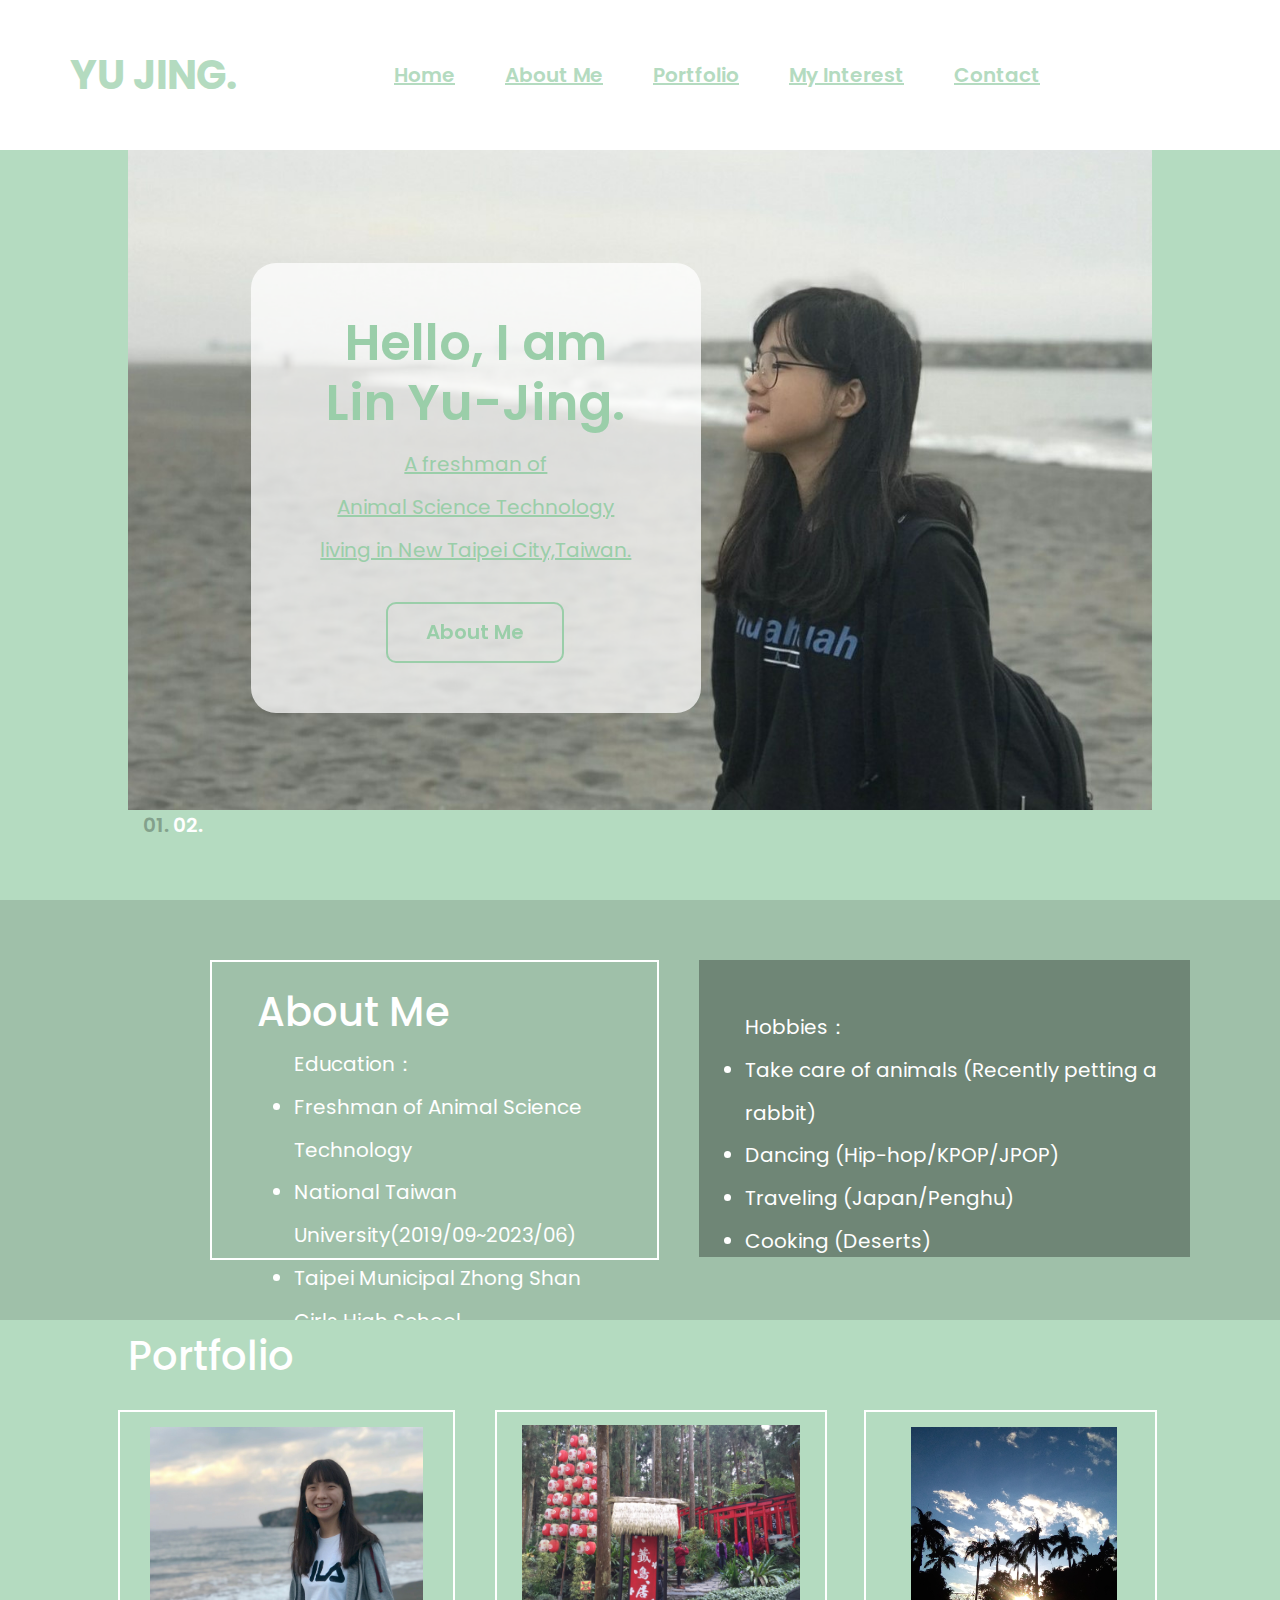
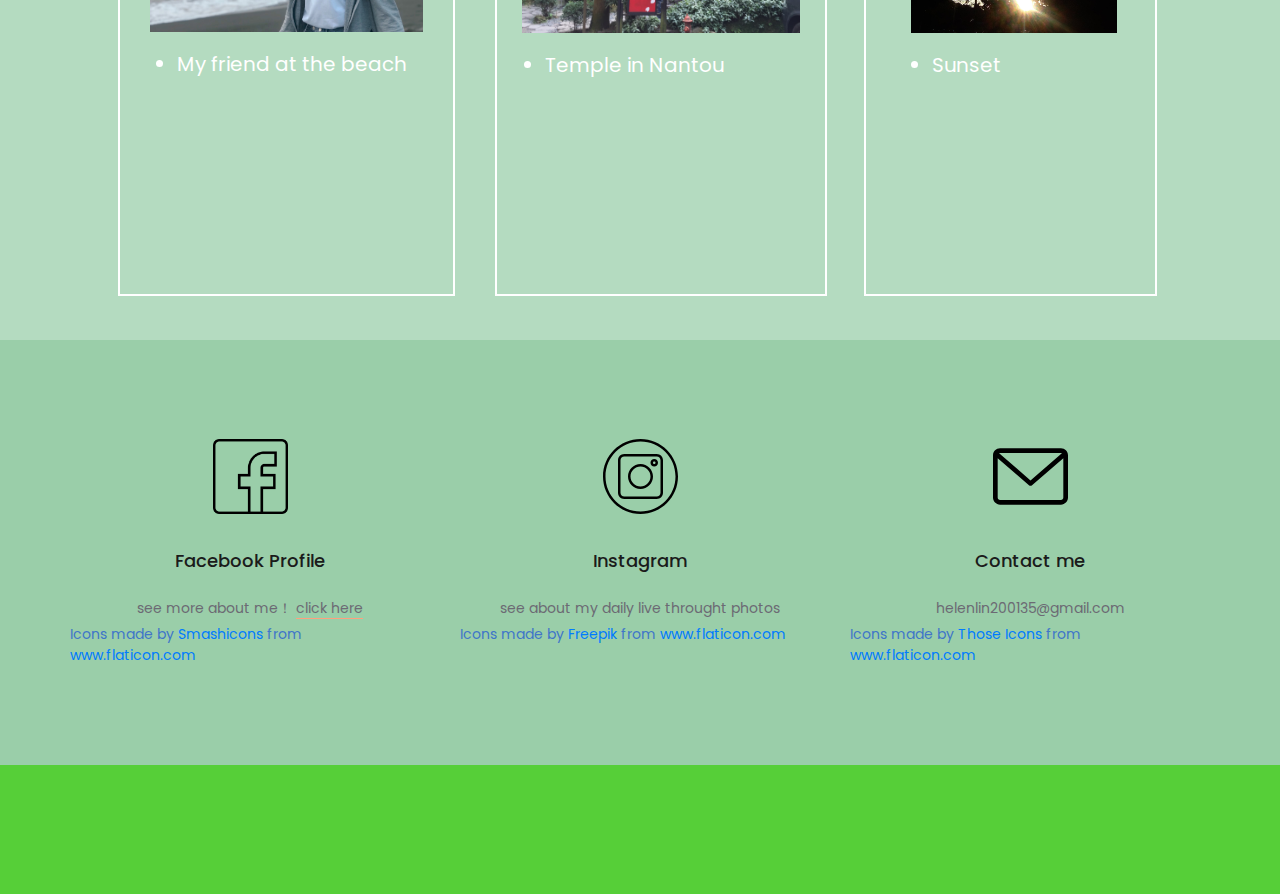
==== index.html @ 76838318 "Add files via upload" ====
<!DOCTYPE html>
<html lang="en">

<head>
	<title>Sublime</title>
	<meta charset="utf-8">
	<meta http-equiv="X-UA-Compatible" content="IE=edge">
	<meta name="description" content="Sublime project">
	<meta name="viewport" content="width=device-width, initial-scale=1">
	<link rel="stylesheet" type="text/css" href="styles/bootstrap4/bootstrap.min.css">
	<link href="plugins/font-awesome-4.7.0/css/font-awesome.min.css" rel="stylesheet" type="text/css">
	<link rel="stylesheet" type="text/css" href="plugins/OwlCarousel2-2.2.1/owl.carousel.css">
	<link rel="stylesheet" type="text/css" href="plugins/OwlCarousel2-2.2.1/owl.theme.default.css">
	<link rel="stylesheet" type="text/css" href="plugins/OwlCarousel2-2.2.1/animate.css">
	<link rel="stylesheet" type="text/css" href="styles/main_styles.css">
	<link rel="stylesheet" type="text/css" href="styles/responsive.css">
</head>

<body>

	<div class="super_container">

		<!-- Header -->

		<header class="header">
			<div class="header_container">
				<div class="container">
					<div class="row">
						<div class="col">
							<div class="header_content d-flex flex-row align-items-center justify-content-start">
								<div class="logo"><a href="#">YU JING.</a></div>
								<nav class="main_nav">
									<ul>
										<li>
											<a href="index.html">Home</a>
										</li>
										<li>
											<a href="#aboutme-section">About Me</a>
										</li>
										<li><a href="#Portfolio-section">Portfolio</a></li>
										<li><a href="#aboutme-section">My Interest</a></li>
										<li><a href="#contact-section">Contact</a></li>
									</ul>
								</nav>
							</div>
						</div>
					</div>
				</div>
			</div>
	</div>

	<!-- Home -->

	<div class="home">
		<div class="home_slider_container">

			<!-- Home Slider -->
			<div class="owl-carousel owl-theme home_slider">

				<!-- Slider Item -->
				<div class="owl-item home_slider_item">
					<div class="home_slider_background" style="background-image:url(images/me.jpg)">
					</div>
					<div class="home_slider_content_container">
						<div class="container">
							<div class="row">
								<div class="col">
									<div class="home_slider_content" data-animation-in="fadeIn"
										data-animation-out="animate-out fadeOut">
										<div class="home_slider_title">Hello, I am <br>Lin Yu-Jing.</div>
										<div class="home_slider_subtitle">A freshman of <br> Animal Science Technology
											<br>living in New Taipei City,Taiwan.</div>
										<div class="button button_light home_button"><a href="#aboutme-section">About
												Me</a></div>
									</div>
								</div>
							</div>
						</div>
					</div>
				</div>

				<!-- Slider Item -->
				<div class="owl-item home_slider_item">
					<div class="home_slider_background" style="background-image:url(images/cat.jpg)">
					</div>
					<div class="home_slider_content_container">
						<div class="container">
							<div class="row">
								<div class="col">
									<div class="home_slider_content" data-animation-in="fadeIn"
										data-animation-out="animate-out fadeOut">
										<div class="home_slider_title">passionate <br>about animals</div>
										<div class="home_slider_subtitle">When I enjoy my time with animals,<br>I always
											feel at ease and comforted <br> rather than with people.</div>
										<div class="button button_light home_button"><a href="#aboutme-section">My
												Interest</a>
										</div>
									</div>
								</div>
							</div>
						</div>
					</div>
				</div>

			</div>

			<!-- Home Slider Dots -->
			<div class="home_slider_dots_container">
				<div class="container">
					<div class="row">
						<div class="col">
							<div class="home_slider_dots">
								<ul id="home_slider_custom_dots" class="home_slider_custom_dots">
									<li class="home_slider_custom_dot active">01.</li>
									<li class="home_slider_custom_dot">02.</li>
								</ul>
							</div>
						</div>
					</div>
				</div>
			</div>


		</div>
	</div>
	<!--About Me-->
	<section id="aboutme-section" class="hero">
		<div class="avds">
			<div class="avds_container d-flex flex-lg-row flex-column align-items-start justify-content-between">
				<div class="avds_small">
					<div class="avds_small_inner">
						<div class="avds_small_content">
							<div class="avds_title">About Me</div>
							<div class="avds_text">
								Education：<br>
								<li>Freshman of Animal Science Technology</li>
								<li>National Taiwan University(2019/09~2023/06)</li>
								<li>Taipei Municipal Zhong Shan Girls High School </li>

							</div>
						</div>
					</div>
				</div>
				<div class="avds_large">
					<div class="avds_large_container">
						<div class="avds_large_content">
							<div class="avds_text">Hobbies：<br>
								<li>Take care of animals (Recently petting a rabbit)</li>
								<li>Dancing (Hip-hop/KPOP/JPOP)</li>
								<li>Traveling (Japan/Penghu)</li>
								<li>Cooking (Deserts)</li>
							</div>
						</div>
					</div>
				</div>
			</div>
		</div>
	</section>

	<!--photo-->
	<section id="Portfolio-section" class="hero">
		<div class="avds_number">
			<div class="avds_number_title">Portfolio</div><br>
			<div class="avds_number_container d-flex flex-lg-row flex-column align-items-start justify-content-between">
				<div class="avds_1">
					<div class="avds_1_inner">
						<div class="avds_1_content">
							<img id="photo-2" src="images/photo-2.jpg">
							<div class="avds_text">
								<li>My friend at the beach</li>
							</div>
						</div>
					</div>
				</div>
				<div class="avds_2">
					<div class="avds_background" style="background-image:url(images/avds_large.jpg)"></div>
					<div class="avds_2_container">
						<div class="avds_2_content">
							<img id="photo-5" src="images/photo-5.jpg">
							<div class="avds_text">
								<li>Temple in Nantou</li>
							</div>
						</div>
					</div>
				</div>
				<br>
				<div class="avds_3">
					<div class="avds_3_inner">
						<div class="avds_3_content">
							<img id="photo-1" src="images/photo-1.jpg">
							<div class="avds_text">
								<li>Sunset</li>
							</div>
						</div>
					</div>
				</div>
	</section>
	<!-- Icon Boxes -->
	<section id="contact-section" class="hero">
		<div class="icon_boxes">
			<div class="container">
				<div class="row icon_box_row">

					<!-- Icon Box -->
					<div class="col-lg-4 icon_box_col">
						<div class="icon_box">
							<div class="icon_box_image"><img src="images/icon_1.png" alt=""></div>
							<div class="icon_box_title">Facebook Profile</div>
							<div class="icon_box_text">
								<p>see more about me！
									<a href="https://www.facebook.com/helen.lin.73744/">click here</a>
								</p>
							</div>
						</div>
						Icons made by <a href="https://smashicons.com/" title="Smashicons">Smashicons</a> from <a
							href="https://www.flaticon.com/" title="Flaticon"> www.flaticon.com</a>
					</div>

					<!-- Icon Box -->
					<div class="col-lg-4 icon_box_col">
						<div class="icon_box">
							<div class="icon_box_image"><img src="images/icon_2.svg" alt=""></div>
							<div class="icon_box_title">Instagram</div>
							<div class="icon_box_text">
								<p>see about my daily live throught photos</p>
							</div>
						</div>
						Icons made by <a href="https://www.flaticon.com/authors/freepik" title="Freepik">Freepik</a>
						from <a href="https://www.flaticon.com/" title="Flaticon"> www.flaticon.com</a>

					</div>

					<!-- Icon Box -->
					<div class="col-lg-4 icon_box_col">
						<div class="icon_box">
							<div class="icon_box_image"><img src="images/icon_3.svg" alt=""></div>
							<div class="icon_box_title">Contact me</div>
							<div class="icon_box_text">
								<p>
									helenlin200135@gmail.com
								</p>
							</div>
						</div>
						Icons made by <a href="https://www.flaticon.com/authors/those-icons" title="Those Icons">Those
							Icons</a> from <a href="https://www.flaticon.com/" title="Flaticon"> www.flaticon.com</a>
					</div>
				</div>
			</div>
		</div>



		<!-- Footer -->

		<div class="footer_overlay"></div>
		<footer class="footer">
			<div class="footer_background"></div>
			<div class="container">
				<div class="row">
					<div class="col">
						<div
							class="footer_content d-flex flex-lg-row flex-column align-items-center justify-content-lg-start justify-content-center">
							<div class="footer_logo"><a href="#">Sublime.</a></div>
							<div class="copyright ml-auto mr-auto">
								<!-- Link back to Colorlib can't be removed. Template is licensed under CC BY 3.0. -->
								Copyright &copy;<script>
									document.write(new Date().getFullYear());
								</script> All rights reserved |<br> This template is made by <a
									href="https://colorlib.com" target="_blank">Colorlib</a>
								<!-- Link back to Colorlib can't be removed. Template is licensed under CC BY 3.0. -->
							</div>
						</div>
					</div>
				</div>
			</div>
		</footer>
		</div>

		<script src="js/jquery-3.2.1.min.js"></script>
		<script src="styles/bootstrap4/popper.js"></script>
		<script src="styles/bootstrap4/bootstrap.min.js"></script>
		<script src="plugins/greensock/TweenMax.min.js"></script>
		<script src="plugins/greensock/TimelineMax.min.js"></script>
		<script src="plugins/scrollmagic/ScrollMagic.min.js"></script>
		<script src="plugins/greensock/animation.gsap.min.js"></script>
		<script src="plugins/greensock/ScrollToPlugin.min.js"></script>
		<script src="plugins/OwlCarousel2-2.2.1/owl.carousel.js"></script>
		<script src="plugins/Isotope/isotope.pkgd.min.js"></script>
		<script src="plugins/easing/easing.js"></script>
		<script src="plugins/parallax-js-master/parallax.min.js"></script>
		<script src="js/custom.js"></script>
</body>

</html>
---- styles/main_styles.css ----
@charset "utf-8";
/* CSS Document */

/******************************

[Table of Contents]

1. Fonts
2. Body and some general stuff
3. Header
4. Menu
5. Home
6. Ads
7. Products
8. Ad Extra Large
9. Icon Boxes
10. Newsletter
11. Footer


******************************/

/***********
1. Fonts
***********/

@import url('https://fonts.googleapis.com/css?family=Poppins:300,400,500,600,700,800,900');

/*********************************
2. Body and some general stuff
*********************************/

* {
	margin: 0;
	padding: 0;
	-webkit-font-smoothing: antialiased;
	-webkit-text-shadow: rgba(0, 0, 0, .01) 0 0 1px;
	text-shadow: rgba(0, 0, 0, .01) 0 0 1px;
}

body {
	font-family: 'Poppins', sans-serif;
	font-size: 14px;
	font-weight: 400;
	background: rgb(86, 207, 56);
	color: #3f76c9;
}

div {
	display: block;
	position: relative;
	-webkit-box-sizing: border-box;
	-moz-box-sizing: border-box;
	box-sizing: border-box;
}

ul {
	list-style: none;
	margin-bottom: 0px;
}

p {
	font-family: 'Poppins', sans-serif;
	font-size: 14px;
	line-height: 2.14;
	font-weight: 400;
	color: #6c6a74;
	-webkit-font-smoothing: antialiased;
	-webkit-text-shadow: rgba(0, 0, 0, .01) 0 0 1px;
	text-shadow: rgba(0, 0, 0, .01) 0 0 1px;
}

p a {
	display: inline;
	position: relative;
	color: inherit;
	border-bottom: solid 1px #ffa07f;
	-webkit-transition: all 200ms ease;
	-moz-transition: all 200ms ease;
	-ms-transition: all 200ms ease;
	-o-transition: all 200ms ease;
	transition: all 200ms ease;
}

p:last-of-type {
	margin-bottom: 0;
}

a,
a:hover,
a:visited,
a:active,
a:link {
	text-decoration: none;
	-webkit-font-smoothing: antialiased;
	-webkit-text-shadow: rgba(0, 0, 0, .01) 0 0 1px;
	text-shadow: rgba(0, 0, 0, .01) 0 0 1px;
}

p a:active {
	position: relative;
	color: #FF6347;
}

p a:hover {
	color: #FFFFFF;
	background: #ffa07f;
}

p a:hover::after {
	opacity: 0.2;
}

.form-control {
	color: #db5246;
}

section {
	display: block;
	position: relative;
	box-sizing: border-box;
}

.clear {
	clear: both;
}

.clearfix::before,
.clearfix::after {
	content: "";
	display: table;
}

.clearfix::after {
	clear: both;
}

.clearfix {
	zoom: 1;
}

.float_left {
	float: left;
}

.float_right {
	float: right;
}

.trans_200 {
	-webkit-transition: all 200ms ease;
	-moz-transition: all 200ms ease;
	-ms-transition: all 200ms ease;
	-o-transition: all 200ms ease;
	transition: all 200ms ease;
}

.trans_300 {
	-webkit-transition: all 300ms ease;
	-moz-transition: all 300ms ease;
	-ms-transition: all 300ms ease;
	-o-transition: all 300ms ease;
	transition: all 300ms ease;
}

.trans_400 {
	-webkit-transition: all 400ms ease;
	-moz-transition: all 400ms ease;
	-ms-transition: all 400ms ease;
	-o-transition: all 400ms ease;
	transition: all 400ms ease;
}

.trans_500 {
	-webkit-transition: all 500ms ease;
	-moz-transition: all 500ms ease;
	-ms-transition: all 500ms ease;
	-o-transition: all 500ms ease;
	transition: all 500ms ease;
}

.fill_height {
	height: 100%;
}

.super_container {
	width: 100%;
	overflow: hidden;
}

.prlx_parent {
	overflow: hidden;
}

.prlx {
	height: 130% !important;
}

.parallax-window {
	min-height: 400px;
	background: transparent;
}

.nopadding {
	padding: 0px !important;
}

.button {
	width: 178px;
	height: 61px;
	margin-top: 30px;
	background: none;
	text-align: center;
	margin-left: 120px;
	color: #9acea9;
	border-radius: 10px;
	border: solid 2px #9acea9;
	overflow: hidden;
	cursor: pointer;
}

.button a {
	display: block;
	position: relative;
	font-size: 20px;
	font-weight: 600;
	line-height: 57px;
	color: #9acea9;
	background: none;
	z-index: 1;
	-webkit-transition: all 200ms ease;
	-moz-transition: all 200ms ease;
	-ms-transition: all 200ms ease;
	-o-transition: all 200ms ease;
	transition: all 200ms ease;
}

.button::after {
	content: '';
	position: absolute;
	top: 0;
	left: 0;
	width: 150%;
	height: 100%;
	background: #FFFFFF;
	z-index: 0;
	opacity: 0;
	-webkit-transform: rotate3d(0, 0, 1, -45deg) translate3d(0, -3em, 0);
	transform: rotate3d(0, 0, 1, -45deg) translate3d(0, -3em, 0);
	-webkit-transform-origin: 0% 100%;
	transform-origin: 0% 100%;
	-webkit-transition: -webkit-transform 0.3s, opacity 0.3s, background-color 0.3s;
	transition: transform 0.3s, opacity 0.3s, background-color 0.3s;
}

.button:hover::after {
	opacity: 1;
	-webkit-transform: rotate3d(0, 0, 1, 0deg);
	transform: rotate3d(0, 0, 1, 0deg);
	-webkit-transition-timing-function: cubic-bezier(0.2, 1, 0.3, 1);
	transition-timing-function: cubic-bezier(0.2, 1, 0.3, 1);
}

.button:hover a {
	color: #9acea9;
}

/*********************************
3. Header
*********************************/

.header {
	display: block;
	position: fixed;
	top: 0;
	left: 0;
	width: 100%;
	z-index: 100;
}

.header_container {
	width: 100%;
	height: 150px;
	z-index: 1;
	background: #FFFFFF;
}

.header_content {
	width: 100%;
	height: 150px;
	-webkit-transition: all 200ms ease;
	-moz-transition: all 200ms ease;
	-ms-transition: all 200ms ease;
	-o-transition: all 200ms ease;
	transition: all 200ms ease;
}

.header.scrolled .header_content {
	height: 70px;
}

.logo a {
	font-size: 40px;
	font-weight: 700;
	color: #b4dbc0;
	-webkit-transition: all 200ms ease;
	-moz-transition: all 200ms ease;
	-ms-transition: all 200ms ease;
	-o-transition: all 200ms ease;
	transition: all 200ms ease;
}

.header.scrolled .logo a {
	font-size: 30px;
}

.main_nav {
	margin-left: 156px;
}

.main_nav>ul>li {
	display: inline-block;
	position: relative;
}

.main_nav>ul>li:not(:last-child) {
	margin-right: 46px;
}

.main_nav>ul>li>a {
	font-size: 20px;
	font-weight: 600;
	color: #b4dbc0;
	text-decoration: underline;
	-webkit-transition: all 200ms ease;
	-moz-transition: all 200ms ease;
	-ms-transition: all 200ms ease;
	-o-transition: all 200ms ease;
	transition: all 200ms ease;
}

.main_nav>ul>li>a:hover,
.main_nav>ul>li.active>a {
	color: #b4dbc0;
}

.main_nav ul li.hassubs::after {
	position: absolute;
	top: 50%;
	-webkit-transform: translateY(-50%);
	-moz-transform: translateY(-50%);
	-ms-transform: translateY(-50%);
	-o-transform: translateY(-50%);
	transform: translateY(-50%);
	left: calc(100% + 3px);
	font-family: 'FontAwesome';
	font-size: 10px;
	content: '\f078';
	color: #b4dbc0;
}

.main_nav ul li:hover::after,
.main_nav ul li.active::after {
	color: #1b1b1b;
}

.hassubs ul {
	position: absolute;
	right: -15px;
	top: calc(100% + 20px);
	text-align: right;
	background: #FFFFFF;
	padding-right: 25px;
	padding-left: 35px;
	padding-top: 25px;
	padding-bottom: 25px;
	visibility: hidden;
	opacity: 0;
	-webkit-transition: all 200ms ease;
	-moz-transition: all 200ms ease;
	-ms-transition: all 200ms ease;
	-o-transition: all 200ms ease;
	transition: all 200ms ease;
}

.hassubs:hover ul {
	visibility: visible;
	opacity: 1;
	top: calc(100% + 0px);
}

.hassubs ul li:not(:last-child) {
	margin-bottom: 11px;
}

.hassubs ul li a {
	font-size: 14px;
	font-weight: 600;
	color: #767676;
	-webkit-transition: all 200ms ease;
	-moz-transition: all 200ms ease;
	-ms-transition: all 200ms ease;
	-o-transition: all 200ms ease;
	transition: all 200ms ease;
}

.hassubs ul li a:hover {
	color: #1b1b1b;
}

.hamburger i {
	font-size: 18px;
	color: #1b1b1b;
}

.header_social {
	position: absolute;
	top: 50%;
	-webkit-transform: translateY(-50%);
	-moz-transform: translateY(-50%);
	-ms-transform: translateY(-50%);
	-o-transform: translateY(-50%);
	transform: translateY(-50%);
	right: 60px;
	z-index: 1;
	margin-right: -5px;
}

.header_social ul li {
	display: inline-block;
}

.header_social ul li:not(:last-child) {
	margin-right: 18px;
}

.header_social ul li a i {
	font-size: 16px;
	color: #b5b5b5;
	padding: 5px;
	-webkit-transition: all 200ms ease;
	-moz-transition: all 200ms ease;
	-ms-transition: all 200ms ease;
	-o-transition: all 200ms ease;
	transition: all 200ms ease;
}

.header_social ul li a i:hover {
	color: #1b1b1b;
}

/*********************************
4. Menu
*********************************/

/*********************************
5. Home
*********************************/

.home {
	width: 100%;
	height: 900px;
	background: #b4dbc0;
	z-index: 2;
}

.home_slider_container {
	width: 100%;
	height: 90%;
	padding-left: 10%;
	padding-right: 10%;
	padding-top: 100px;
}

.home_slider_background {
	position: absolute;
	top: 0;
	left: 0;
	width: 100%;
	height: 100%;
	background-repeat: no-repeat;
	background-size: cover;
	background-position: center center;
}

.home_slider_content_container {
	position: absolute;
	left: 12%;
	top: 23%;
	width: 450px;
	height: 450px;
	background-color: #ffffffbb;
	border-radius: 25px;
}

.home_slider_content {
	max-width: 550px;
	max-height: 430px;
	margin-top: 50px;
}

.home_slider_title {
	font-size: 50px;
	font-weight: 600;
	text-align: center;
	margin-top: 30px;
	color: #9acea9;
	line-height: 1.2;
}

.home_slider_subtitle {
	font-size: 20px;
	font-weight: 400;
	text-align: center;
	text-decoration: underline;
	color: #9acea9;
	line-height: 2.14;
	margin-top: 10px;
}

.home_slider_dots_container {
	display: inline-block;
}

.home_slider_custom_dot {
	display: inline-block;
	position: relative;
	color: #FFFFFF;
	cursor: pointer;
	font-size: 20px;
	font-weight: 600;
	-webkit-transition: all 200ms ease;
	-moz-transition: all 200ms ease;
	-ms-transition: all 200ms ease;
	-o-transition: all 200ms ease;
	transition: all 200ms ease;
}

.home_slider_custom_dot:hover {
	color: #83a18c;
}

.home_slider_custom_dot.active {
	color: #83a18c;
}

.owl-theme .owl-dots {
	display: none;
}

.fadeIn {
	animation-delay: 1000ms;
}

/*********************************
6. Ads
*********************************/

.avds {
	width: 100%;
	height: 420px;
	background: #9fc0a9;
	z-index: 2;
}

.avds_container {
	width: 100%;
	height: 600px;
	padding-left: 60px;
	padding-right: 60px;
	padding-top: 60px;
	background: #9fc0a9;

}

/* Ad Small*/

.avds_small {
	width: 100%;
	height: 100%;
	padding-left: 150px;
	padding-right: 30px;
}

.avds_small_inner {
	width: 100%;
	height: 300px;
	border: solid 2px #FFFFFF;
}

.avds_small_content {
	max-width: 700px;
	padding-top: 30px;
	padding-left: 45px;
	padding-right: 30px;
}

.avds_title {
	font-size: 40px;
	font-weight: 500;
	color: #ffffff;
	line-height: 1.16;
}

/* Ad Large */

.avds_large {
	width: 100%;
	height: 327px;
}

.avds_large_container {
	width: 100%;
	height: 100%;
	padding-top: 0px;
	padding-left: 10px;
	padding-right: 30px;
	padding-bottom: 30px;
}

.avds_large_content {
	max-width: 700px;
	height: 100%;
	background: rgba(0, 0, 0, 0.3);
	padding-right: 30px;
	padding-left: 0px;
	padding-top: 35px;
	padding-bottom: 30px;
}

.avds_text {
	font-size: 20px;
	font-weight: 400;
	color: #FFFFFF;
	line-height: 2.14;
	margin-top: 11px;
	padding-left: 2px;
}

.avds_link_large {
	margin-top: 10px;
	color: #9acea9;
	padding-left: 50px;
}



/* Ad 1*/
.avds_number {
	width: 100%;
	height: 620px;
	background: #b4dbc0;
	z-index: 2;
}

.avds_number_title {
	font-size: 40px;
	font-weight: 500;
	color: #ffffff;
	line-height: 1.16;
	padding-top: 1%;
	padding-left: 10%;
}

.avds_number_container {
	width: 100%;
	height: 550px;
	padding-left: 60px;
	padding-right: 60px;
	padding-top: 10px;
	background: #b4dbc0;
}

.avds_1 {
	width: 85%;
	height: 100%;
	padding-left: 5%;
	padding-right: 30px;
}

.avds_1_inner {
	width: 100%;
	height: 90%;
	border: solid 2px #FFFFFF;
}

.avds_1_content {
	padding-top: 15px;
	padding-left: 30px;
	padding-right: 30px;
}

#photo-2 {
	width: 100%;
}

.avds_title {
	font-size: 40px;
	font-weight: 500;
	color: #ffffff;
	line-height: 1.16;
}

/* Ad 2 */

.avds_2 {
	width: 80%;
	height: 100%;
}

.avds_2_container {
	width: 95%;
	height: 90%;
	border: solid 2px #FFFFFF;
	margin-left: 10px;
}

.avds_2_content {
	padding-top: 13px;
	padding-left: 20px;
	padding-right: 30px;
}

#photo-5 {
	width: 100%;
	margin-left: 5px;
}

.avds_text {
	font-size: 20px;
	font-weight: 400;
	color: #FFFFFF;
	line-height: 2.14;
	margin-top: 11px;
	padding-left: 10%;
}

.avds_link_large {
	margin-top: 10px;
	color: #9acea9;
}

/* Ad 3*/

.avds_3 {
	width: 80%;
	height: 100%;
	padding-left: 30px;
	padding-right: 30px;
}

.avds_3_inner {
	width: 90%;
	height: 90%;
	border: solid 2px #FFFFFF;
}

.avds_3_content {
	padding-top: 15px;
	padding-left: 45px;
	padding-right: 30px;
}

#photo-1 {
	width: 96%;

}

.avds_title {
	font-size: 40px;
	font-weight: 500;
	color: #ffffff;
	line-height: 1;
}


/*********************************
9. Icon Boxes
*********************************/

.icon_boxes {
	width: 100%;
	padding-top: 99px;
	padding-bottom: 99px;
	background: #9acea9;
	z-index: 2;
}

.icon_box {
	width: 100%;
	text-align: center;
}

.icon_box_image {
	width: 75px;
	height: 75px;
	margin-left: auto;
	margin-right: auto;
}

.icon_box_image img {
	max-width: 100%;
}

.icon_box_title {
	font-size: 18px;
	font-weight: 500;
	color: #1b1b1b;
	margin-top: 33px;
}

.icon_box_text {
	margin-top: 20px;
}


/*********************************
11. Footer
*********************************/

.footer_overlay {
	width: 100%;
	height: 129px;
	background: transparent;
	z-index: 1;
}

.footer {
	position: fixed;
	left: 0;
	bottom: 0;
	width: 100%;
	z-index: 1;
}

.footer_background {
	position: absolute;
	top: 0;
	left: 0;
	width: 100%;
	height: 100%;
	background-color: #9fc0a9;
	background-repeat: no-repeat;
	background-size: cover;
	background-position: center center;
}

.footer_content {
	width: 100%;
	height: 129px;
}

.footer_logo {
	width: 30%;
}

.footer_logo a {
	font-size: 30px;
	line-height: 0.75;
	color: #1b1b1b;
	font-weight: 700;
}

.copyright {
	width: 30%;
	text-align: center;
	font-size: 14px;
	font-weight: 400;
	color: #1b1b1b;
}
---- styles/responsive.css ----
@charset "utf-8";
/* CSS Document */

/******************************

[Table of Contents]

1. 1600px
2. 1440px
3. 1280px
4. 1199px
5. 1024px
6. 991px
7. 959px
8. 880px
9. 768px
10. 767px
11. 539px
12. 479px
13. 400px

******************************/

/************
1. 1600px
************/

@media only screen and (max-width: 1600px)
{
	.header_social
	{
		display: none;
	}
}

/************
2. 1440px
************/

@media only screen and (max-width: 1440px)
{
	
}

/************
3. 1380px
************/

@media only screen and (max-width: 1380px)
{
	
}

/************
3. 1280px
************/

@media only screen and (max-width: 1280px)
{
	
}

/************
4. 1199px
************/

@media only screen and (max-width: 1199px)
{
	.header_container
	{
		padding-left: 45px;
		padding-right: 45px;
	}
	.header_container .container
	{
		max-width: 100%;
	}
	.main_nav
	{
		margin-left: 50px;
	}
	.search
	{
		margin-left: 25px;
	}
	.main_nav > ul > li:not(:last-child)
	{
		margin-right: 40px;
	}
}

/************
4. 1100px
************/

@media only screen and (max-width: 1100px)
{
	
}

/************
5. 1024px
************/

@media only screen and (max-width: 1024px)
{
	
}

/************
6. 991px
************/

@media only screen and (max-width: 991px)
{
	.header_container
	{
		padding-left: 15px;
		padding-right: 15px;
	}
	.main_nav,
	.header_social
	{
		display: none;
	}
	.search
	{
		display: none;
	}
	.hamburger
	{
		display: inline-block;
	}
	.home_slider_container
	{
		padding-left: 30px;
		padding-right: 30px;
	}
	.home_slider_title
	{
		font-size: 48px;
	}
	.home_slider_dots_container
	{
		padding-left: 30px;
		padding-right: 30px;
	}
	.avds_container
	{
		height: auto;
		padding-left: 30px;
		padding-right: 30px;
	}
	.avds_small
	{
		width: 100%;
		height: 490px;
	}
	.avds_large
	{
		width: 100%;
		height: 490px;
		margin-top: 30px;
	}
	.product
	{
		width: calc((100% - 30px) / 2);
	}
	.icon_box_col:not(:last-child)
	{
		margin-bottom: 60px;
	}
	.icon_box
	{
		padding-left: 80px;
		padding-right: 80px;
	}
	.footer_overlay
	{
		height: 200px;
	}
	.footer_content
	{
		height: 200px;
	}
	.footer_logo,
	.copyright,
	.footer_social
	{
		text-align: center;
		width: 100%;
	}
	.copyright
	{
		margin-top: 15px;
	}
	.footer_social
	{
		margin-top: 21px;
	}
}

/************
7. 959px
************/

@media only screen and (max-width: 959px)
{
	
}

/************
8. 880px
************/

@media only screen and (max-width: 880px)
{
	
}

/************
9. 768px
************/

@media only screen and (max-width: 768px)
{
	
}

/************
10. 767px
************/

@media only screen and (max-width: 767px)
{
	.home_slider_content
	{
		max-width: 100%;
	}
	.home_slider_container
	{
		padding-left: 0px;
		padding-right: 0px;
	}
	.home_slider_dots_container
	{
		display: none;
	}
	.avds_xl_container
	{
		padding: 30px;
	}
	.avds_xl_content
	{
		width: 100%;
	}
	.icon_box
	{
		padding-left: 50px;
		padding-right: 50px;
	}
}

/************
11. 575px
************/

@media only screen and (max-width: 575px)
{
	p{font-size: 13px;}
	.menu
	{
		width: 100vw;
		right: -100vw;
	}
	.menu_container
	{
		padding-top: 80px;
	}
	.page_menu_item > a,
	.page_menu_selection li a
	{
		font-size: 13px;
		height: 40px;
		line-height: 40px;
	}
	.header_container
	{
		padding-left: 0px;
		padding-right: 0px;
	}
	.header_content
	{
		height: 70px;
	}
	.logo a,
	.header.scrolled .logo a
	{
		font-size: 18px;
	}
	.home
	{
		height: 100vh;
	}
	.home_slider_container
	{
		padding-left: 0px;
		padding-right: 0px;
		padding-top: 0;
		padding-bottom: 0;
	}
	.home_slider_title
	{
		font-size: 24px;
	}
	.home_slider_subtitle
	{
		font-size: 13px;
		margin-top: 15px;
	}
	.button
	{
		width: 148px;
		height: 41px;
	}
	.button a
	{
		font-size: 13px;
		line-height: 37px;
	}
	.home_button
	{
		margin-top: 32px;
	}
	.avds_container
	{
		padding-left: 15px;
		padding-right: 15px;
	}
	.avds_large_content
	{
		max-width: calc(100% - 30px);
	}
	.avds_title
	{
		font-size: 24px;
	}
	.avds_text
	{
		font-size: 13px;
	}
	.product
	{
		width: 100%;
	}
	.avds_large_content
	{
		padding-right: 30px;
	}
	.newsletter_title
	{
		font-size: 24px;
	}
	.newsletter_button
	{
		width: 128px;
		height: 41px;
	}
	.newsletter_button span
	{
		font-size: 13px;
	}
	.copyright
	{
		font-size: 13px;
	}
	.footer_logo a
	{
		font-size: 24px;
	}
}

/************
11. 539px
************/

@media only screen and (max-width: 539px)
{
	
}

/************
12. 480px
************/

@media only screen and (max-width: 480px)
{
	.icon_box
	{
		padding-left: 30px;
		padding-right: 30px;
	}
}

/************
13. 479px
************/

@media only screen and (max-width: 479px)
{
	.avds_xl_content
	{
		padding: 30px;
	}
}

/************
14. 400px
************/

@media only screen and (max-width: 400px)
{
	
}
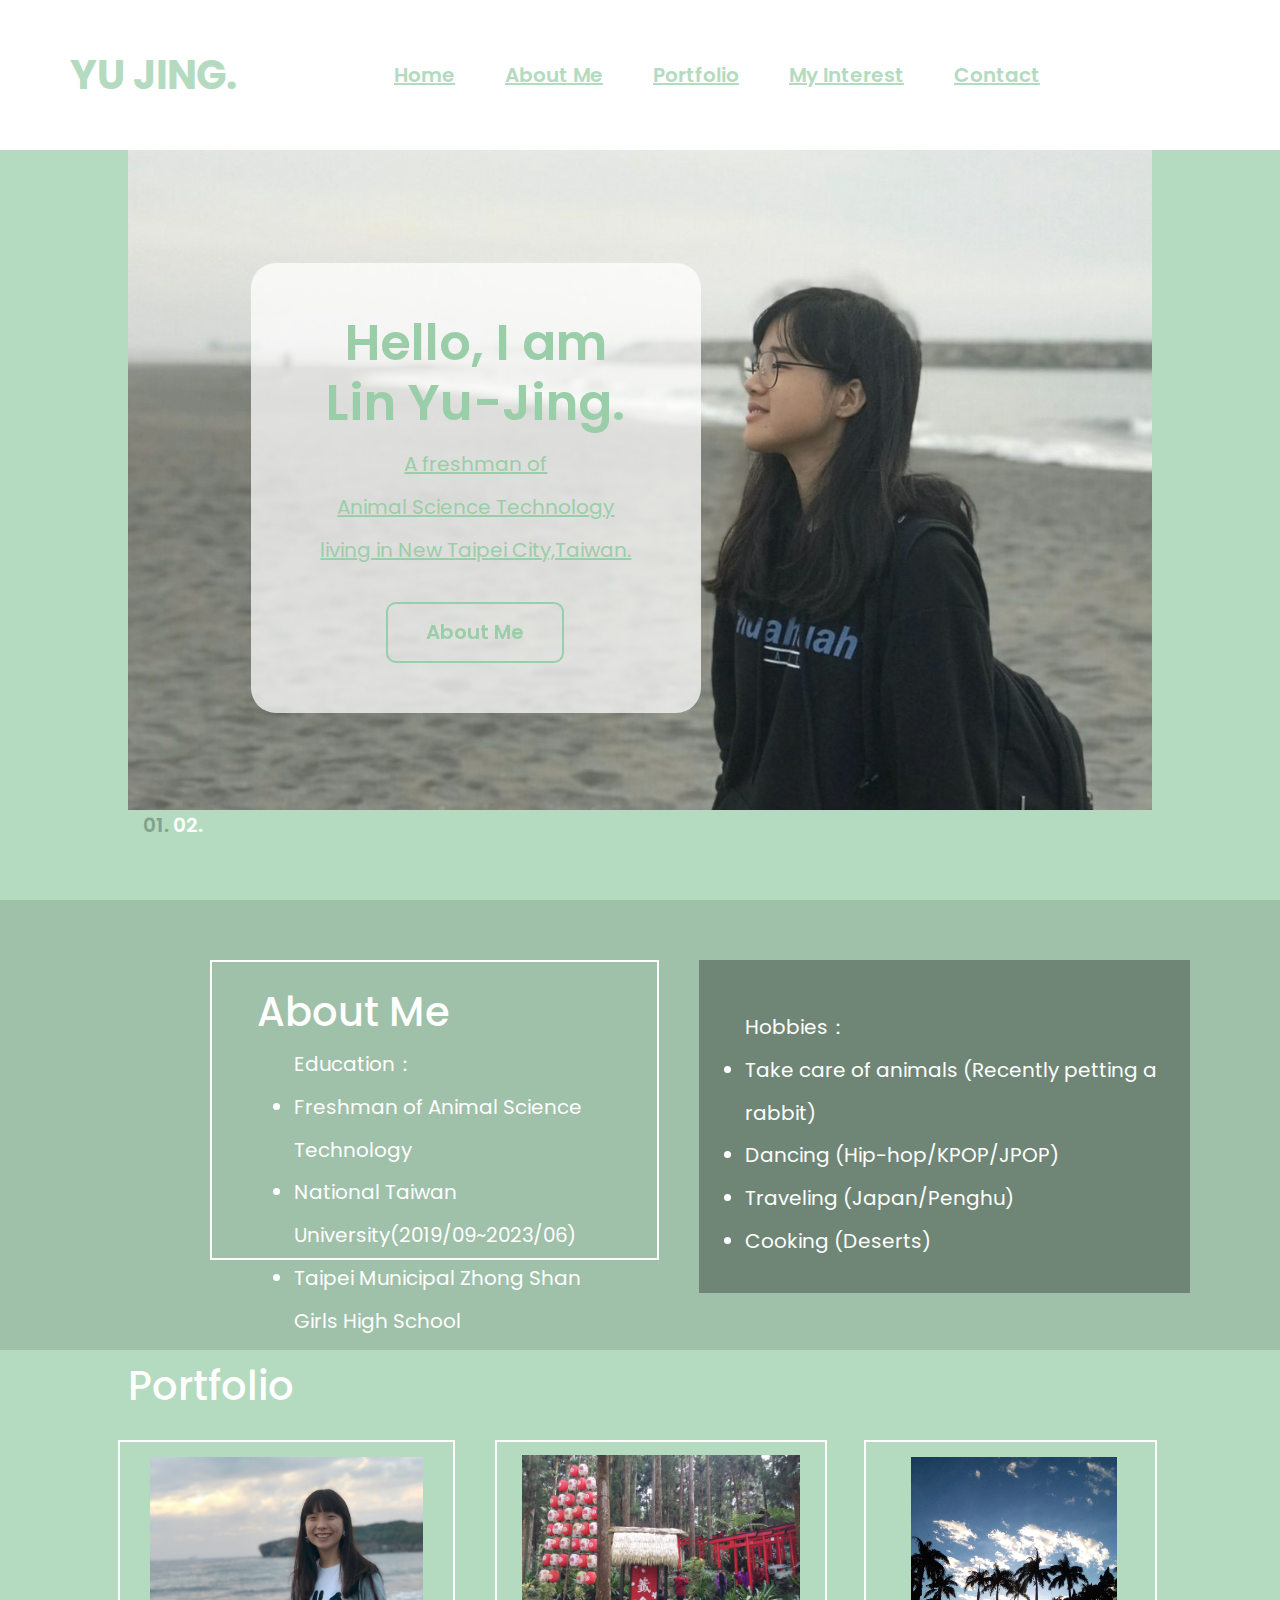
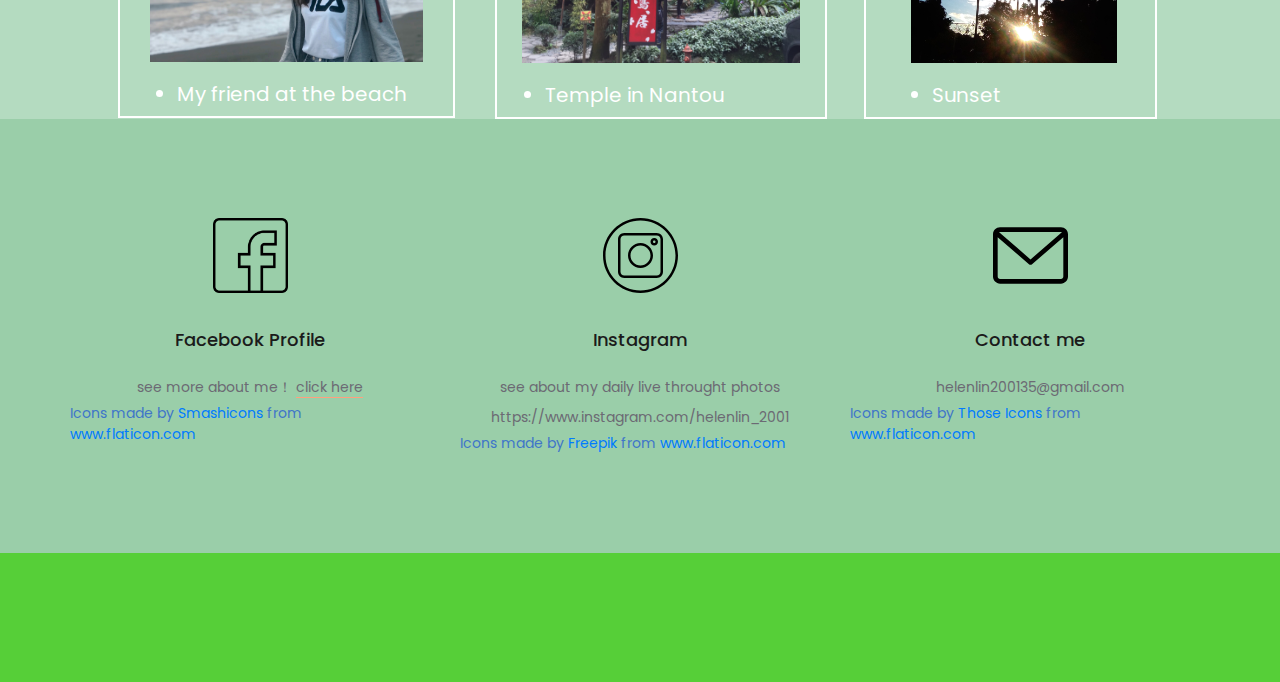
==== commit 17d53209: "Update index.html" ====
--- a/index.html
+++ b/index.html
@@ -28,7 +28,7 @@
 					<div class="row">
 						<div class="col">
 							<div class="header_content d-flex flex-row align-items-center justify-content-start">
-								<div class="logo"><a href="#">YU JING.</a></div>
+								<div class="logo"><a href="index.html">YU JING.</a></div>
 								<nav class="main_nav">
 									<ul>
 										<li>
@@ -68,7 +68,8 @@
 									<div class="home_slider_content" data-animation-in="fadeIn"
 										data-animation-out="animate-out fadeOut">
 										<div class="home_slider_title">Hello, I am <br>Lin Yu-Jing.</div>
-										<div class="home_slider_subtitle">A freshman of <br> Animal Science Technology
+										<div class="home_slider_subtitle">A freshman of <br> Animal Science
+											Technology
 											<br>living in New Taipei City,Taiwan.</div>
 										<div class="button button_light home_button"><a href="#aboutme-section">About
 												Me</a></div>
@@ -90,7 +91,8 @@
 									<div class="home_slider_content" data-animation-in="fadeIn"
 										data-animation-out="animate-out fadeOut">
 										<div class="home_slider_title">passionate <br>about animals</div>
-										<div class="home_slider_subtitle">When I enjoy my time with animals,<br>I always
+										<div class="home_slider_subtitle">When I enjoy my time with
+											animals,<br>I always
 											feel at ease and comforted <br> rather than with people.</div>
 										<div class="button button_light home_button"><a href="#aboutme-section">My
 												Interest</a>
@@ -212,8 +214,8 @@
 								</p>
 							</div>
 						</div>
-						Icons made by <a href="https://smashicons.com/" title="Smashicons">Smashicons</a> from <a
-							href="https://www.flaticon.com/" title="Flaticon"> www.flaticon.com</a>
+						Icons made by <a href="https://smashicons.com/" title="Smashicons">Smashicons</a> from
+						<a href="https://www.flaticon.com/" title="Flaticon"> www.flaticon.com</a>
 					</div>
 
 					<!-- Icon Box -->
@@ -222,7 +224,7 @@
 							<div class="icon_box_image"><img src="images/icon_2.svg" alt=""></div>
 							<div class="icon_box_title">Instagram</div>
 							<div class="icon_box_text">
-								<p>see about my daily live throught photos</p>
+								<p>see about my daily live throught photos https://www.instagram.com/helenlin_2001</p>
 							</div>
 						</div>
 						Icons made by <a href="https://www.flaticon.com/authors/freepik" title="Freepik">Freepik</a>
@@ -242,7 +244,8 @@
 							</div>
 						</div>
 						Icons made by <a href="https://www.flaticon.com/authors/those-icons" title="Those Icons">Those
-							Icons</a> from <a href="https://www.flaticon.com/" title="Flaticon"> www.flaticon.com</a>
+							Icons</a> from <a href="https://www.flaticon.com/" title="Flaticon">
+							www.flaticon.com</a>
 					</div>
 				</div>
 			</div>
@@ -291,4 +294,4 @@
 		<script src="js/custom.js"></script>
 </body>
 
-</html>+</html>
--- a/styles/main_styles.css
+++ b/styles/main_styles.css
@@ -299,6 +299,10 @@
 	height: 70px;
 }
 
+.header.scrolled .header_container {
+	height: 70px;
+}
+
 .logo a {
 	font-size: 40px;
 	font-weight: 700;
@@ -449,9 +453,6 @@
 	color: #1b1b1b;
 }
 
-/*********************************
-4. Menu
-*********************************/
 
 /*********************************
 5. Home
@@ -462,6 +463,11 @@
 	height: 900px;
 	background: #b4dbc0;
 	z-index: 2;
+	-webkit-transition: all 200ms ease;
+	-moz-transition: all 200ms ease;
+	-ms-transition: all 200ms ease;
+	-o-transition: all 200ms ease;
+	transition: all 200ms ease;
 }
 
 .home_slider_container {
@@ -558,14 +564,13 @@
 
 .avds {
 	width: 100%;
-	height: 420px;
 	background: #9fc0a9;
 	z-index: 2;
 }
 
 .avds_container {
 	width: 100%;
-	height: 600px;
+	height: 450px;
 	padding-left: 60px;
 	padding-right: 60px;
 	padding-top: 60px;
@@ -611,7 +616,6 @@
 
 .avds_large_container {
 	width: 100%;
-	height: 100%;
 	padding-top: 0px;
 	padding-left: 10px;
 	padding-right: 30px;
@@ -648,7 +652,6 @@
 /* Ad 1*/
 .avds_number {
 	width: 100%;
-	height: 620px;
 	background: #b4dbc0;
 	z-index: 2;
 }
@@ -664,7 +667,6 @@
 
 .avds_number_container {
 	width: 100%;
-	height: 550px;
 	padding-left: 60px;
 	padding-right: 60px;
 	padding-top: 10px;
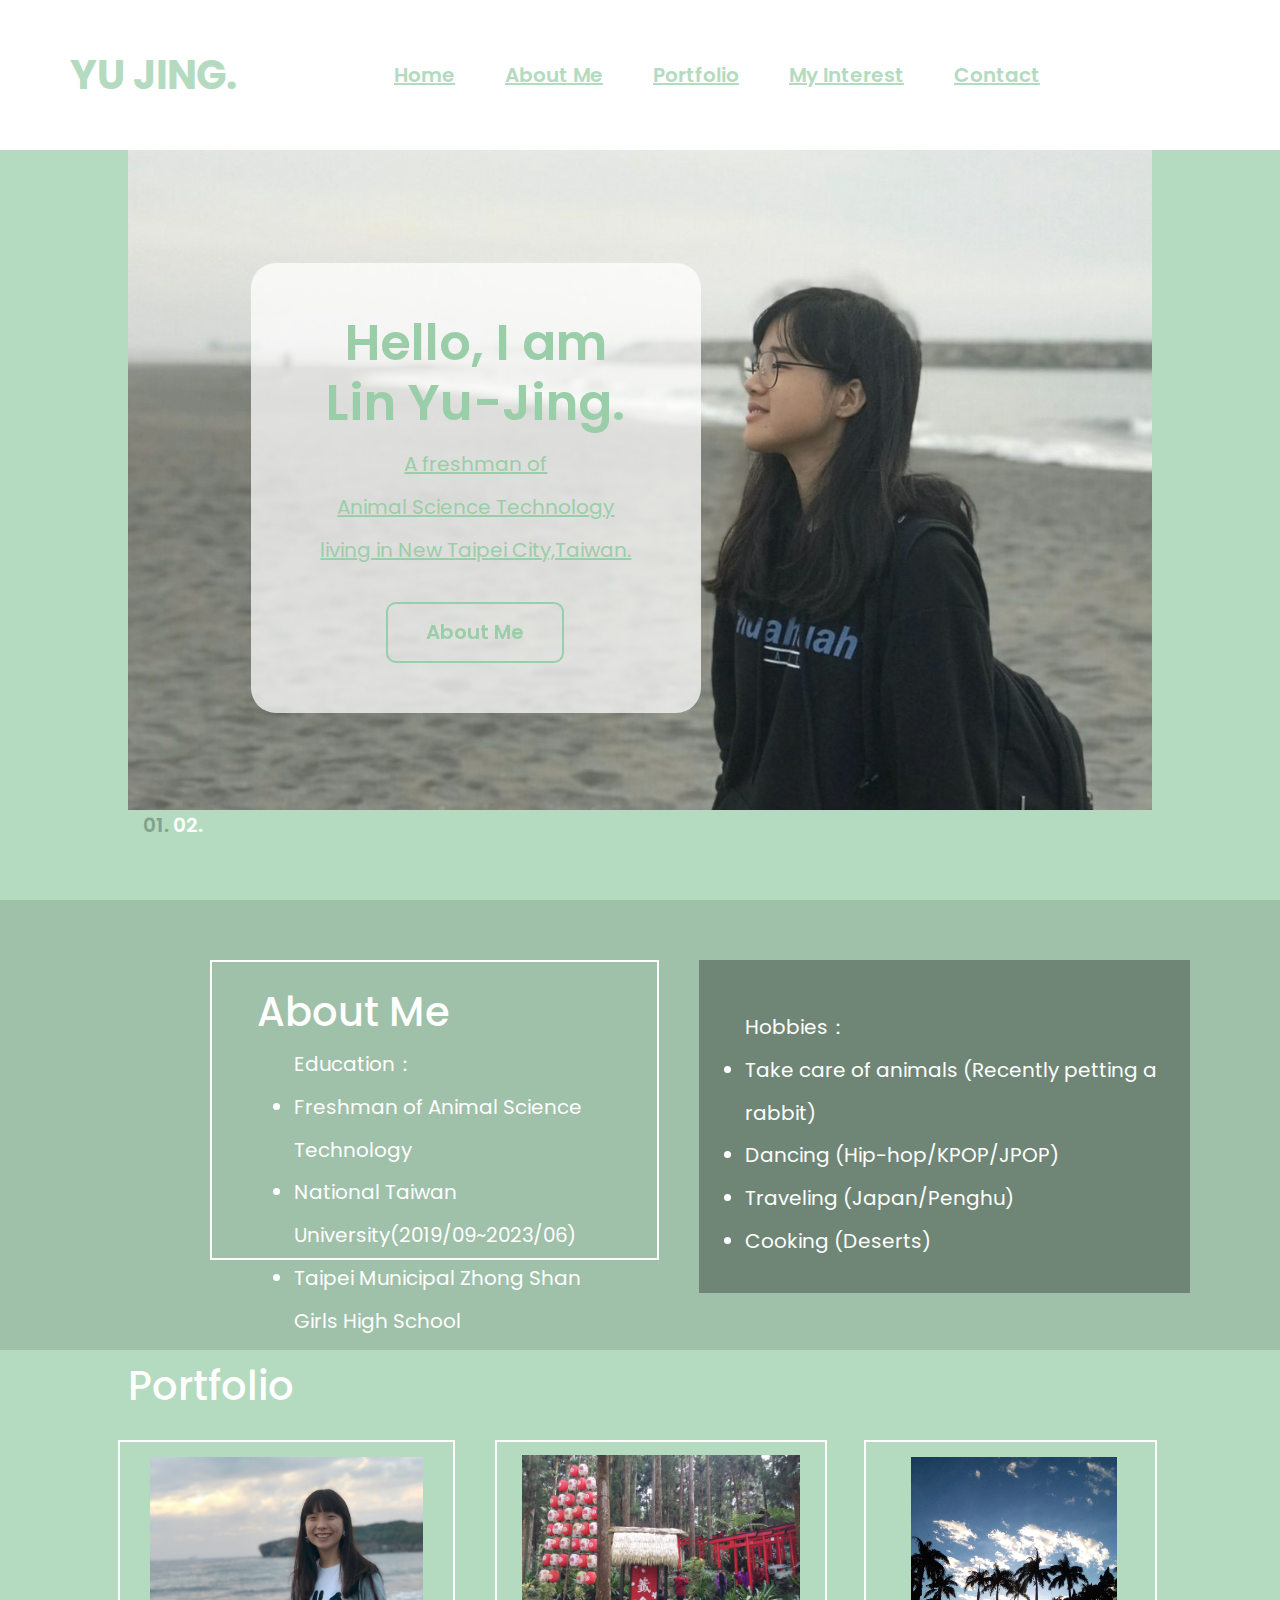
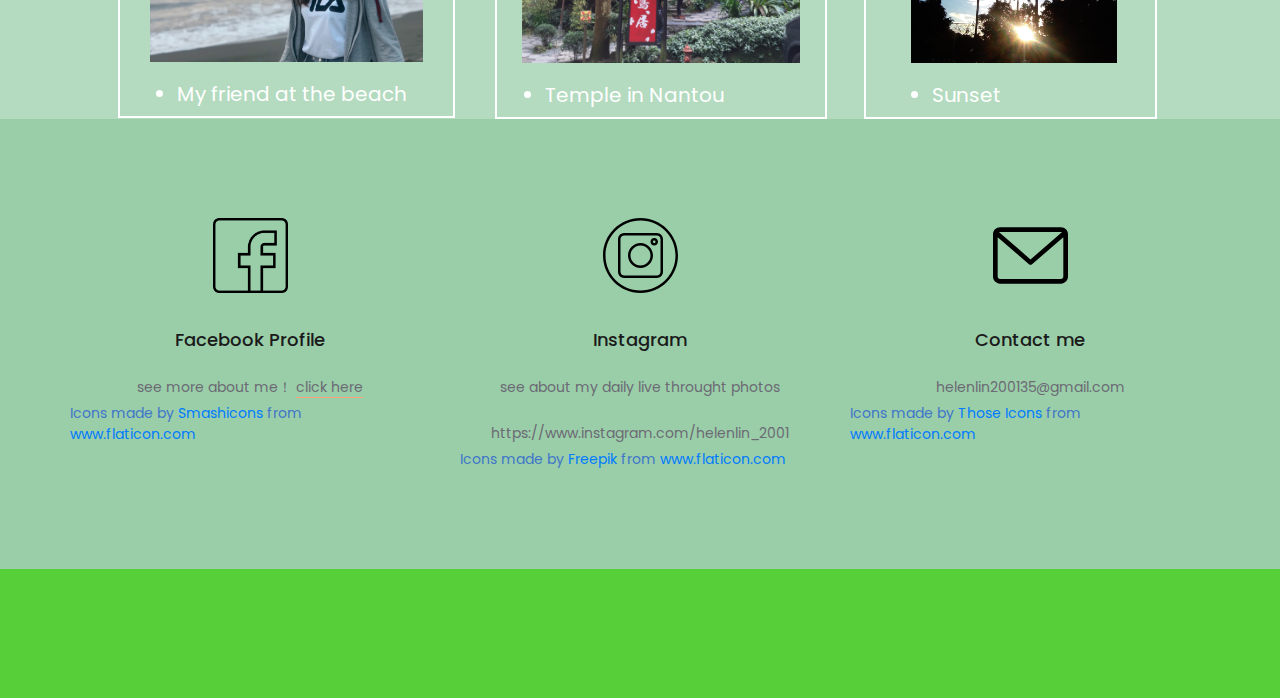
==== commit f1a96084: "Update index.html" ====
--- a/index.html
+++ b/index.html
@@ -224,7 +224,8 @@
 							<div class="icon_box_image"><img src="images/icon_2.svg" alt=""></div>
 							<div class="icon_box_title">Instagram</div>
 							<div class="icon_box_text">
-								<p>see about my daily live throught photos https://www.instagram.com/helenlin_2001</p>
+								<p>see about my daily live throught photos</p> 
+								<p>https://www.instagram.com/helenlin_2001</p>
 							</div>
 						</div>
 						Icons made by <a href="https://www.flaticon.com/authors/freepik" title="Freepik">Freepik</a>
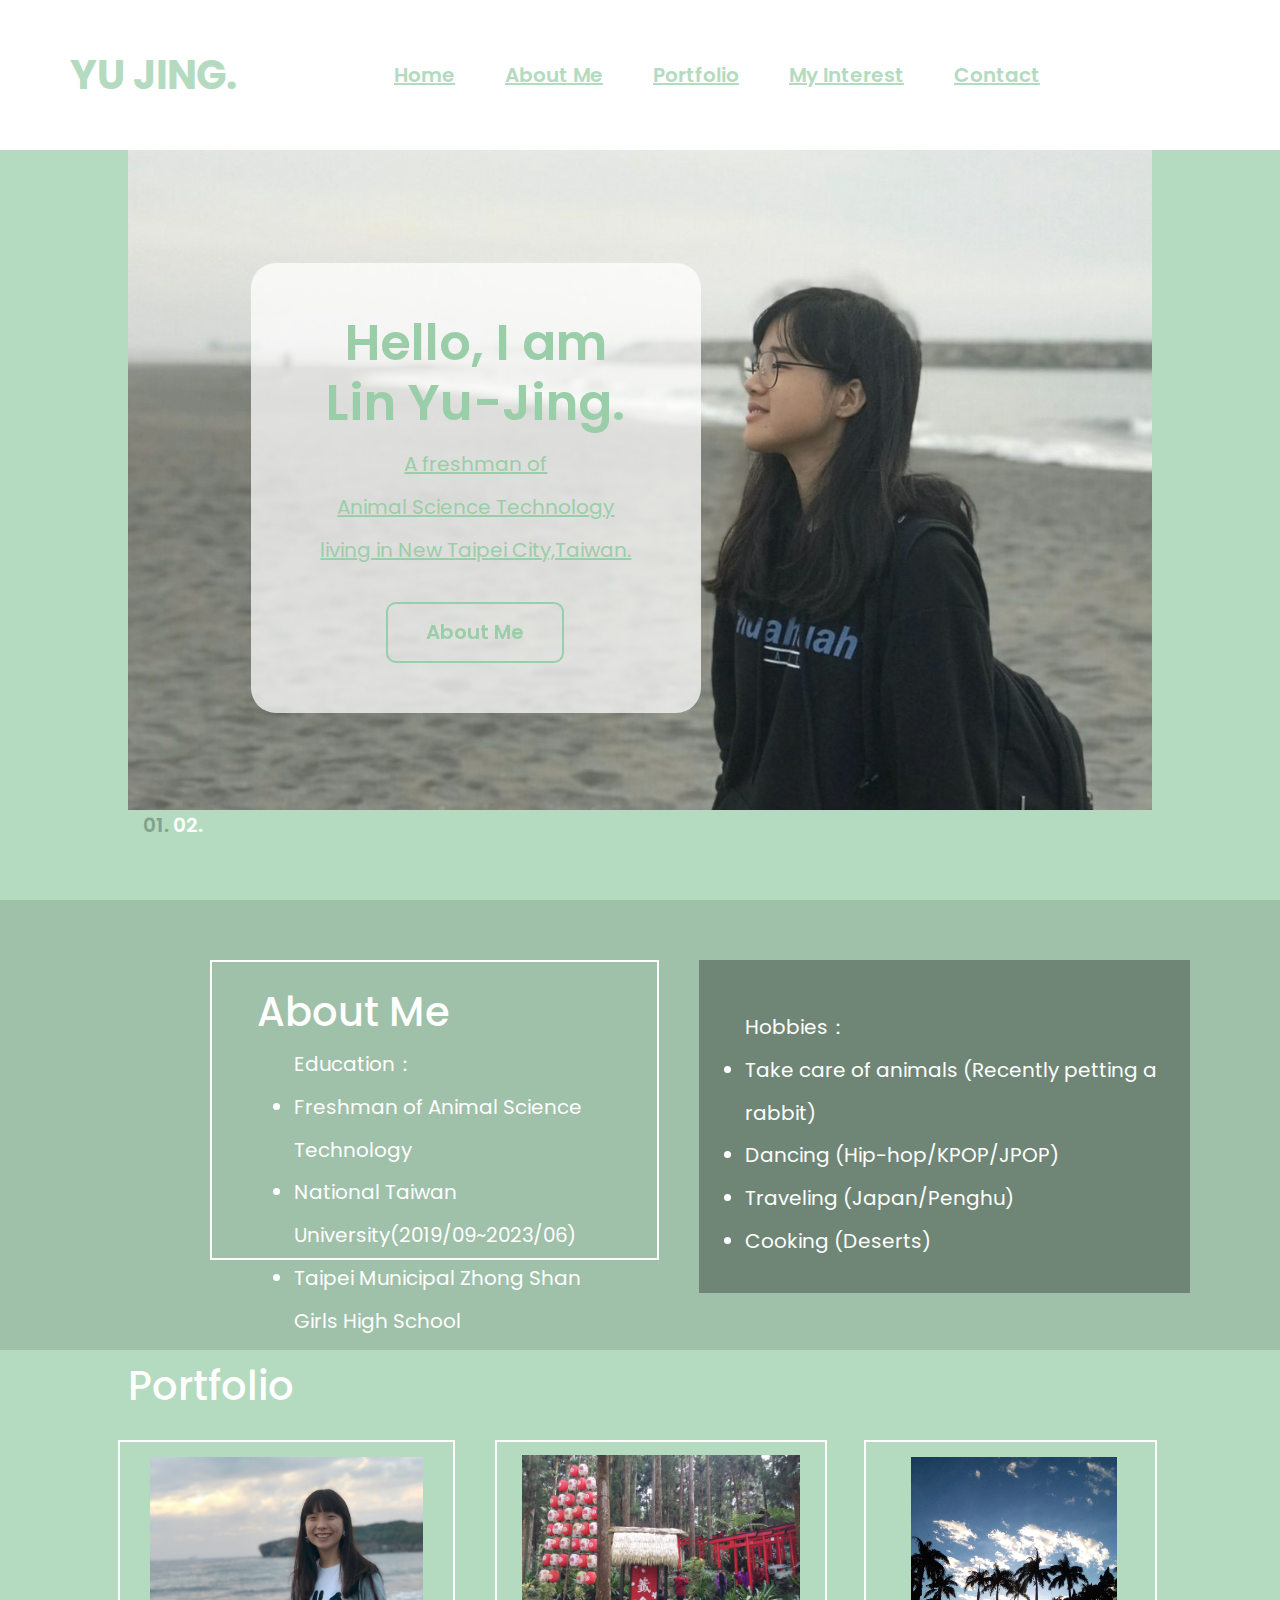
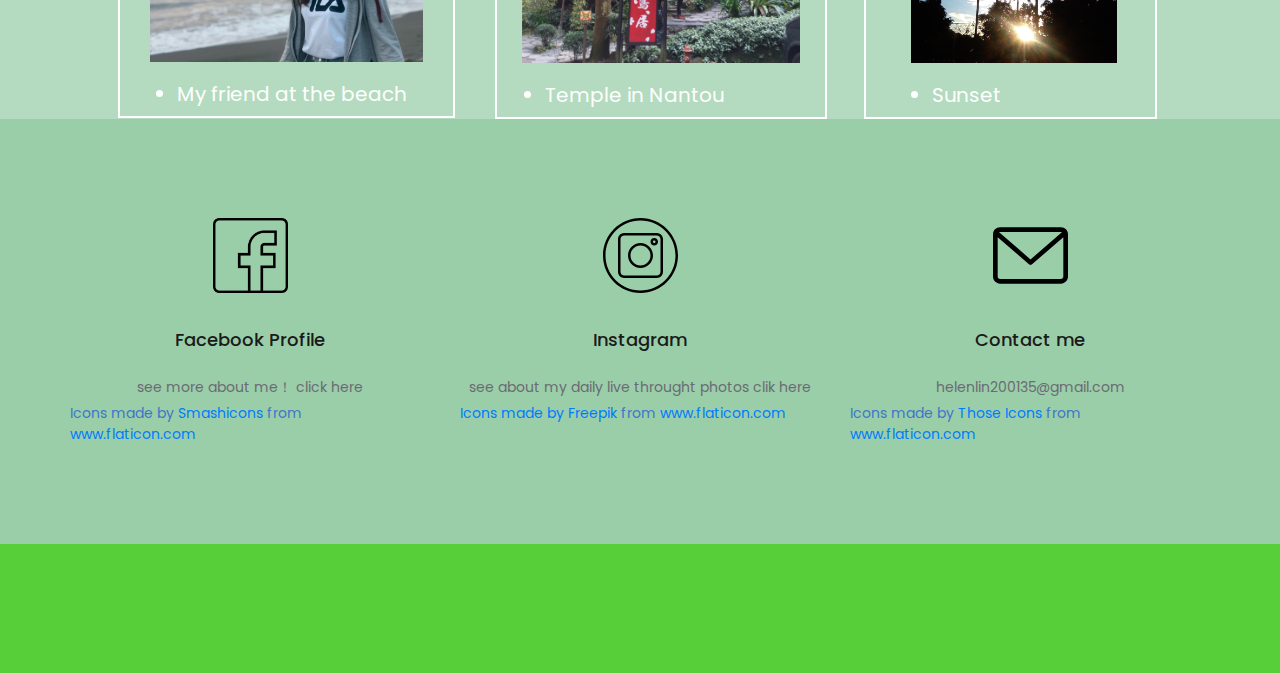
==== commit 06e238fb: "Update index.html" ====
--- a/index.html
+++ b/index.html
@@ -224,8 +224,9 @@
 							<div class="icon_box_image"><img src="images/icon_2.svg" alt=""></div>
 							<div class="icon_box_title">Instagram</div>
 							<div class="icon_box_text">
-								<p>see about my daily live throught photos</p> 
-								<p>https://www.instagram.com/helenlin_2001</p>
+								<p>see about my daily live throught photos
+								<a href="https://www.instagram.com/helenlin_2001">clik here</p> 
+								<p></p>
 							</div>
 						</div>
 						Icons made by <a href="https://www.flaticon.com/authors/freepik" title="Freepik">Freepik</a>
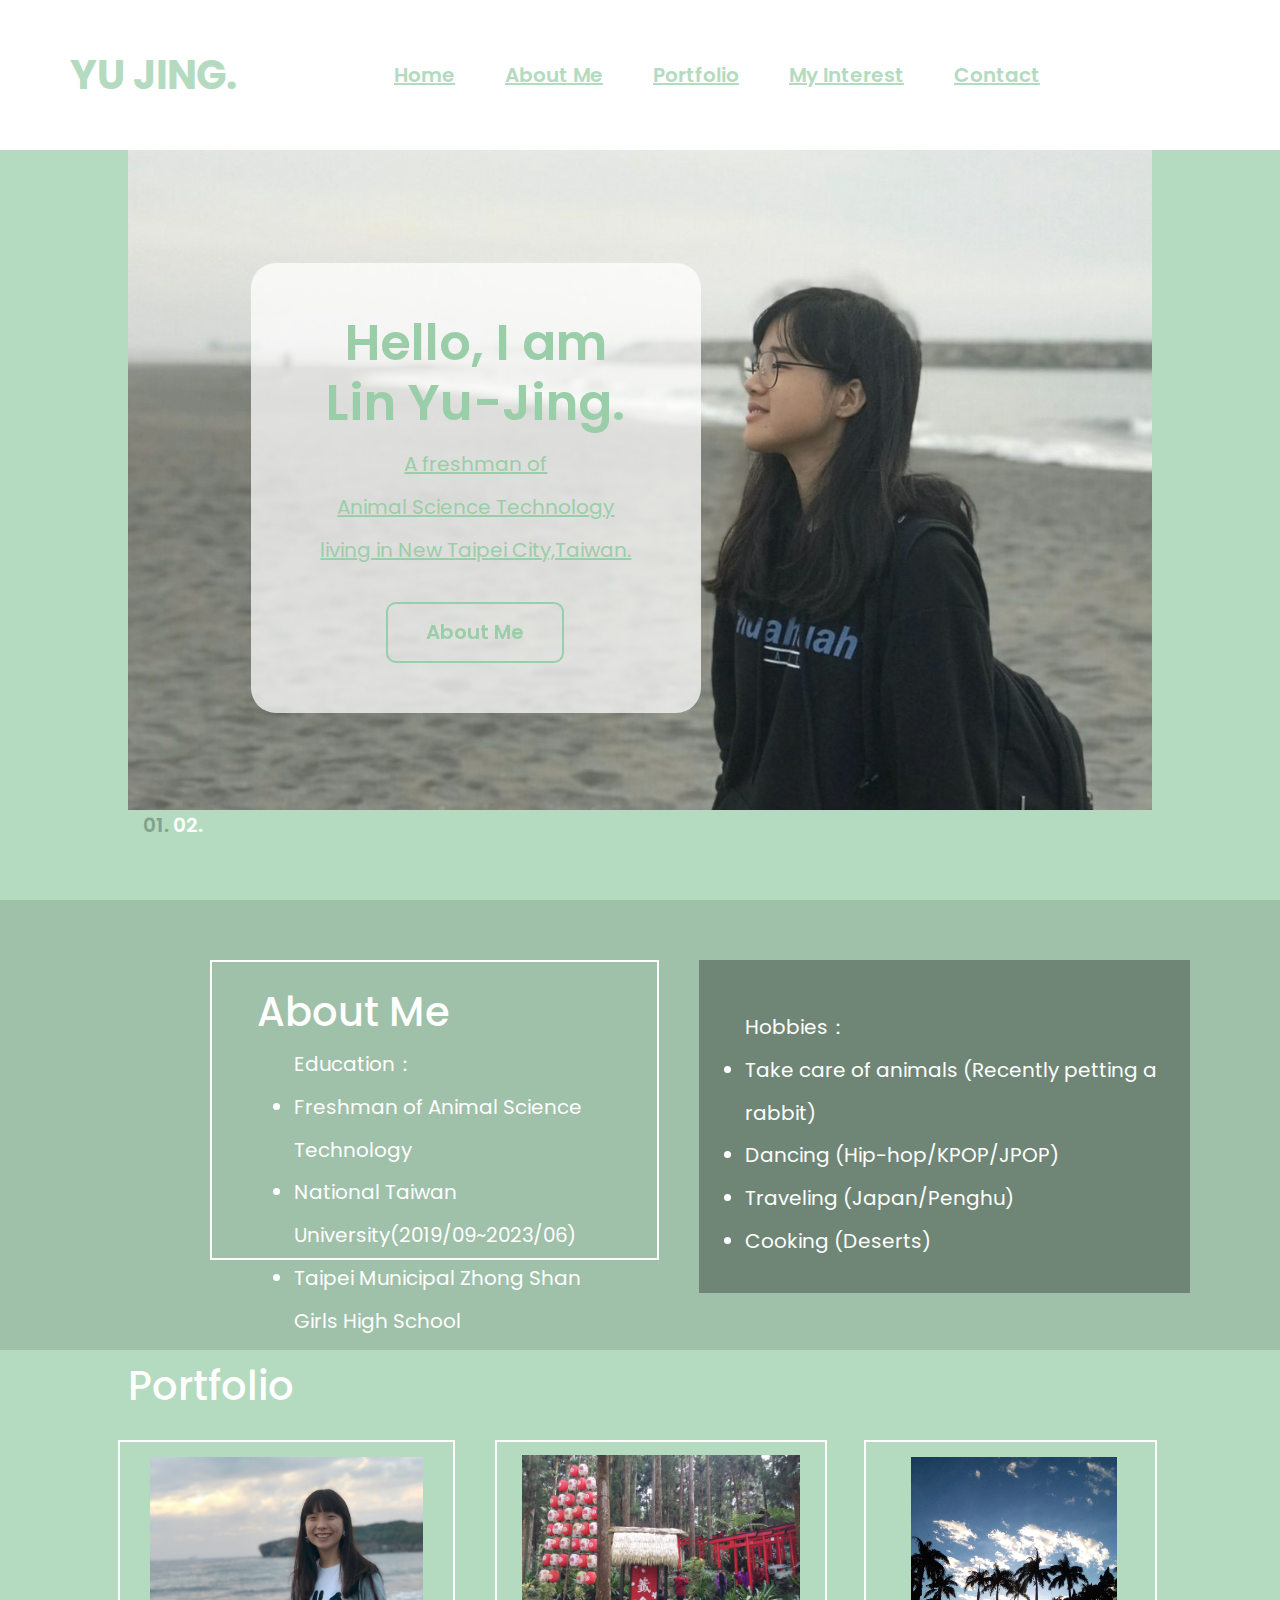
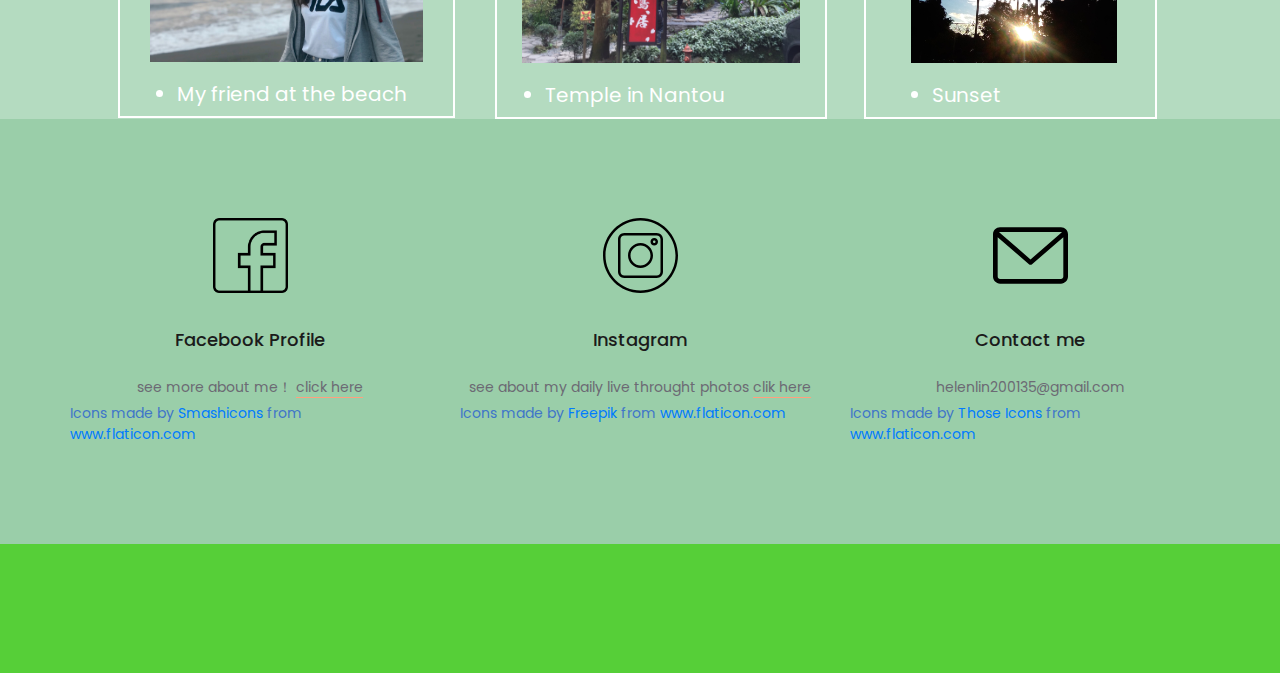
==== commit 7527c491: "Update index.html" ====
--- a/index.html
+++ b/index.html
@@ -225,8 +225,8 @@
 							<div class="icon_box_title">Instagram</div>
 							<div class="icon_box_text">
 								<p>see about my daily live throught photos
-								<a href="https://www.instagram.com/helenlin_2001">clik here</p> 
-								<p></p>
+								<a href="https://www.instagram.com/helenlin_2001">clik here</a> 
+								</p>
 							</div>
 						</div>
 						Icons made by <a href="https://www.flaticon.com/authors/freepik" title="Freepik">Freepik</a>
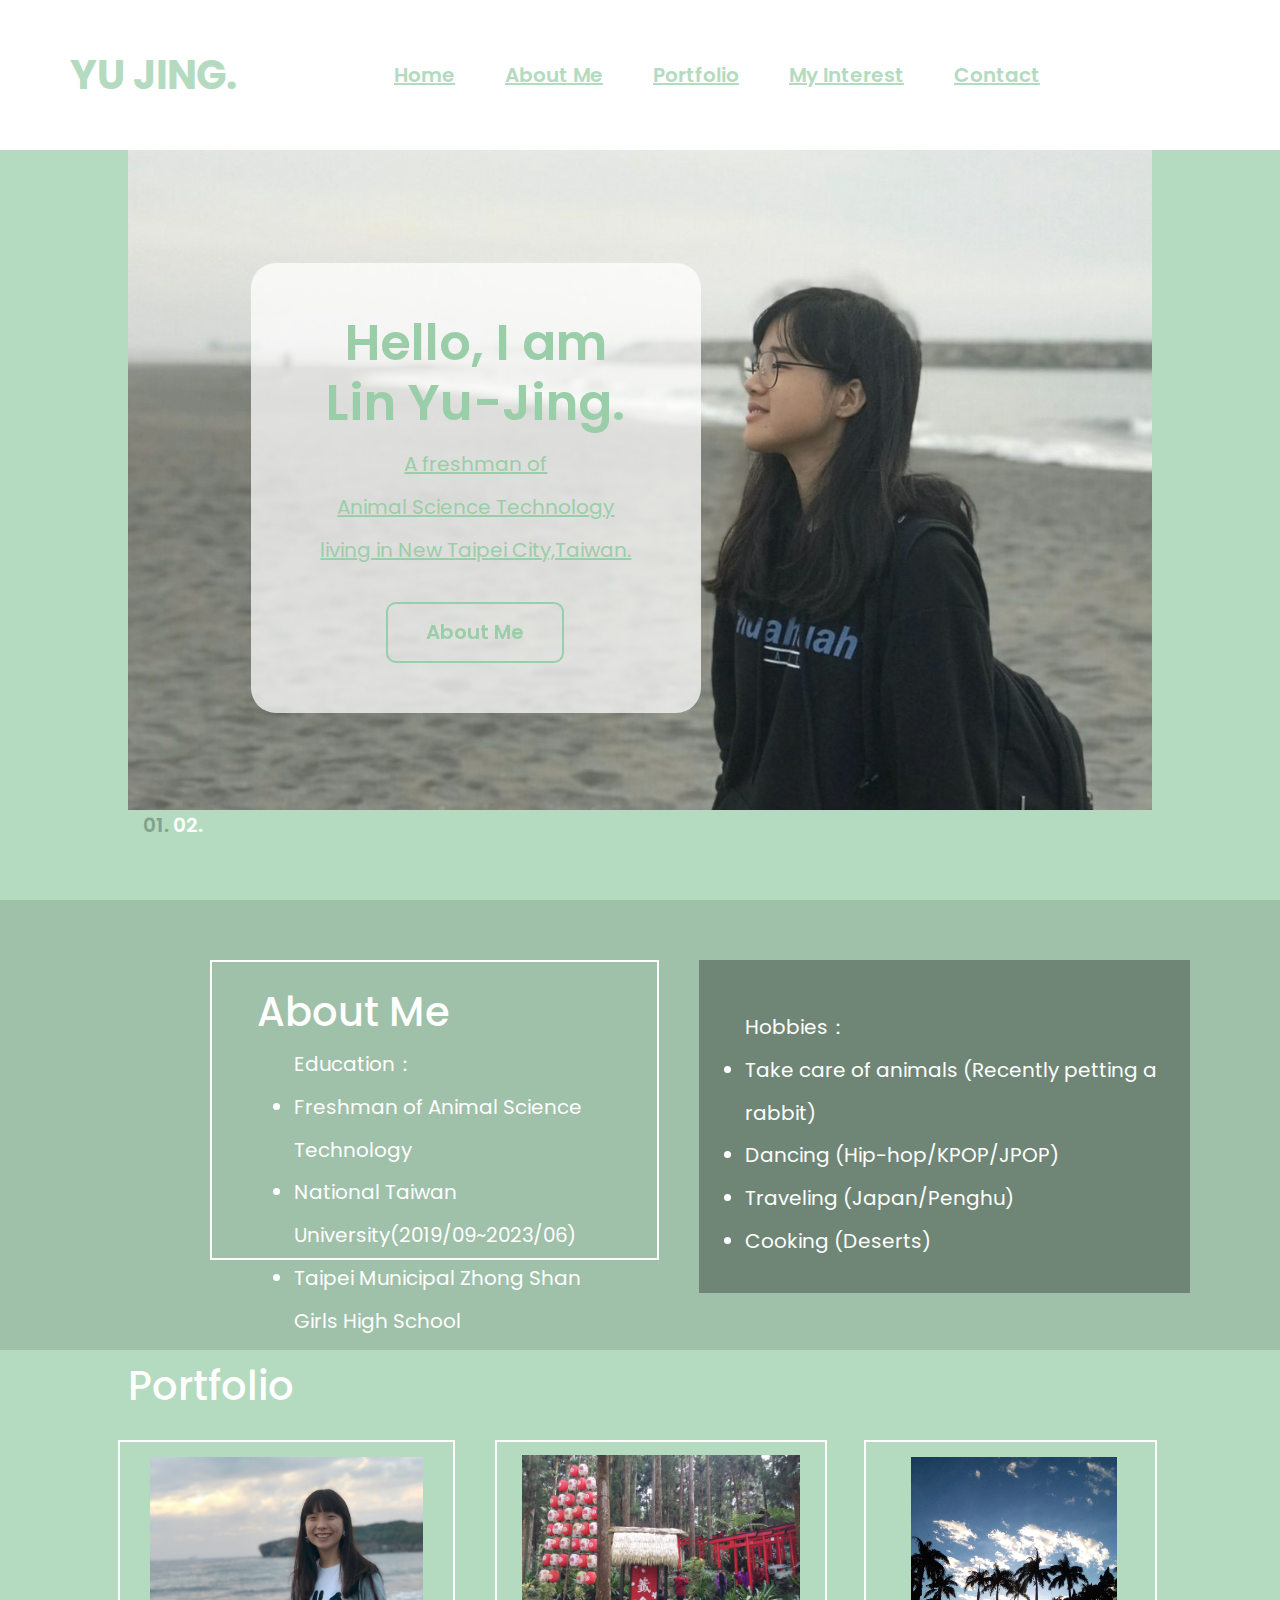
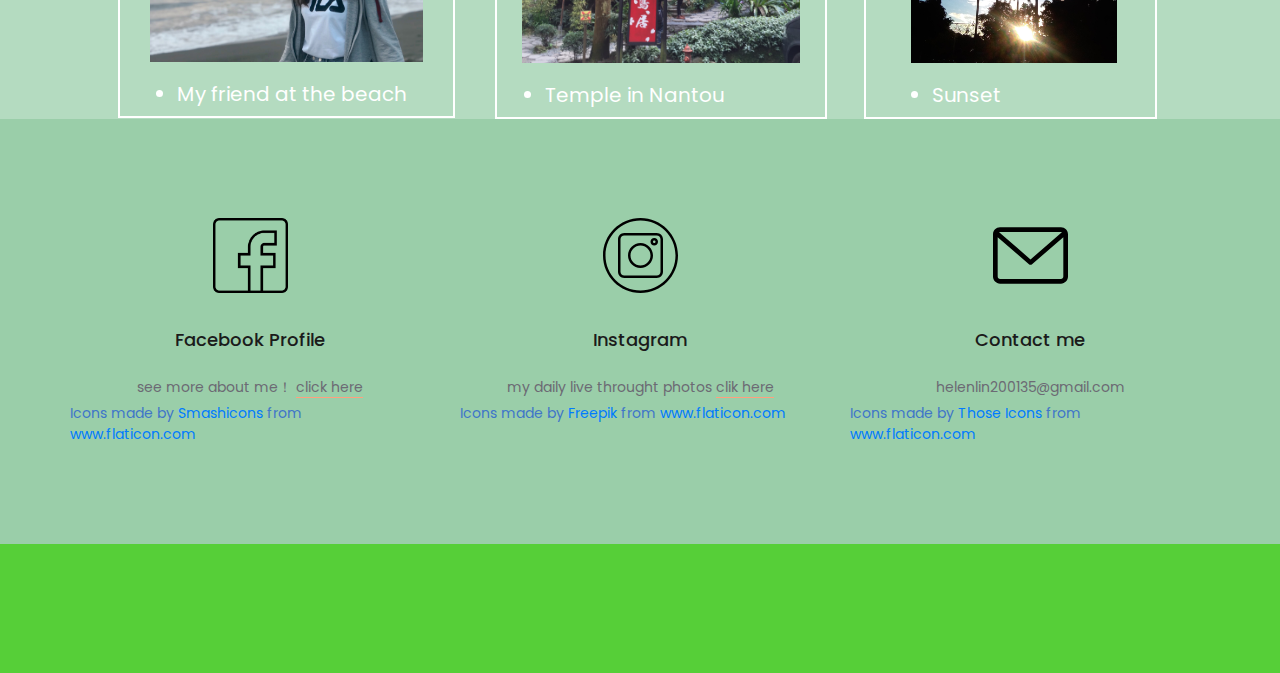
==== commit 690a2459: "Update index.html" ====
--- a/index.html
+++ b/index.html
@@ -224,7 +224,7 @@
 							<div class="icon_box_image"><img src="images/icon_2.svg" alt=""></div>
 							<div class="icon_box_title">Instagram</div>
 							<div class="icon_box_text">
-								<p>see about my daily live throught photos
+								<p> my daily live throught photos
 								<a href="https://www.instagram.com/helenlin_2001">clik here</a> 
 								</p>
 							</div>
